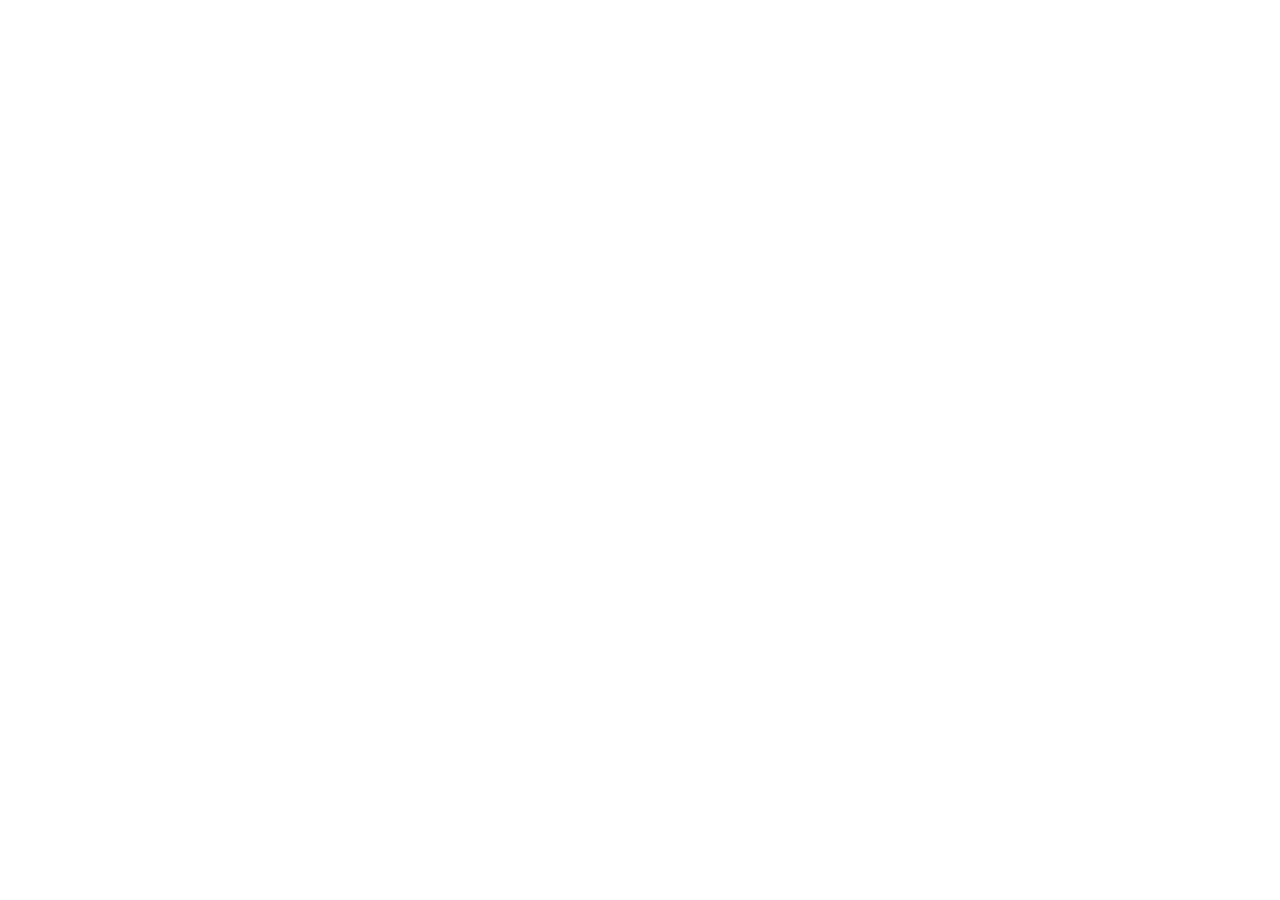
==== admin/index.html @ c017a7e3 "Improve catalog: photo lightbox, image quality, error handling, caching, SEO" ====
<!DOCTYPE html>
<html>
<head>
  <meta charset="utf-8" />
  <meta name="viewport" content="width=device-width, initial-scale=1.0" />
  <title>Trendyhub — Manage Collection</title>
</head>
<body>
  <script src="https://identity.netlify.com/v1/netlify-identity-widget.js"></script>
  <script>
    if (window.netlifyIdentity) {
      window.netlifyIdentity.on("init", user => {
        if (!user) {
          window.netlifyIdentity.on("login", () => { document.location.href = "/admin/"; });
        }
      });
    }
  </script>
  <script src="https://unpkg.com/decap-cms@^3.0.0/dist/decap-cms.js"></script>
</body>
</html>
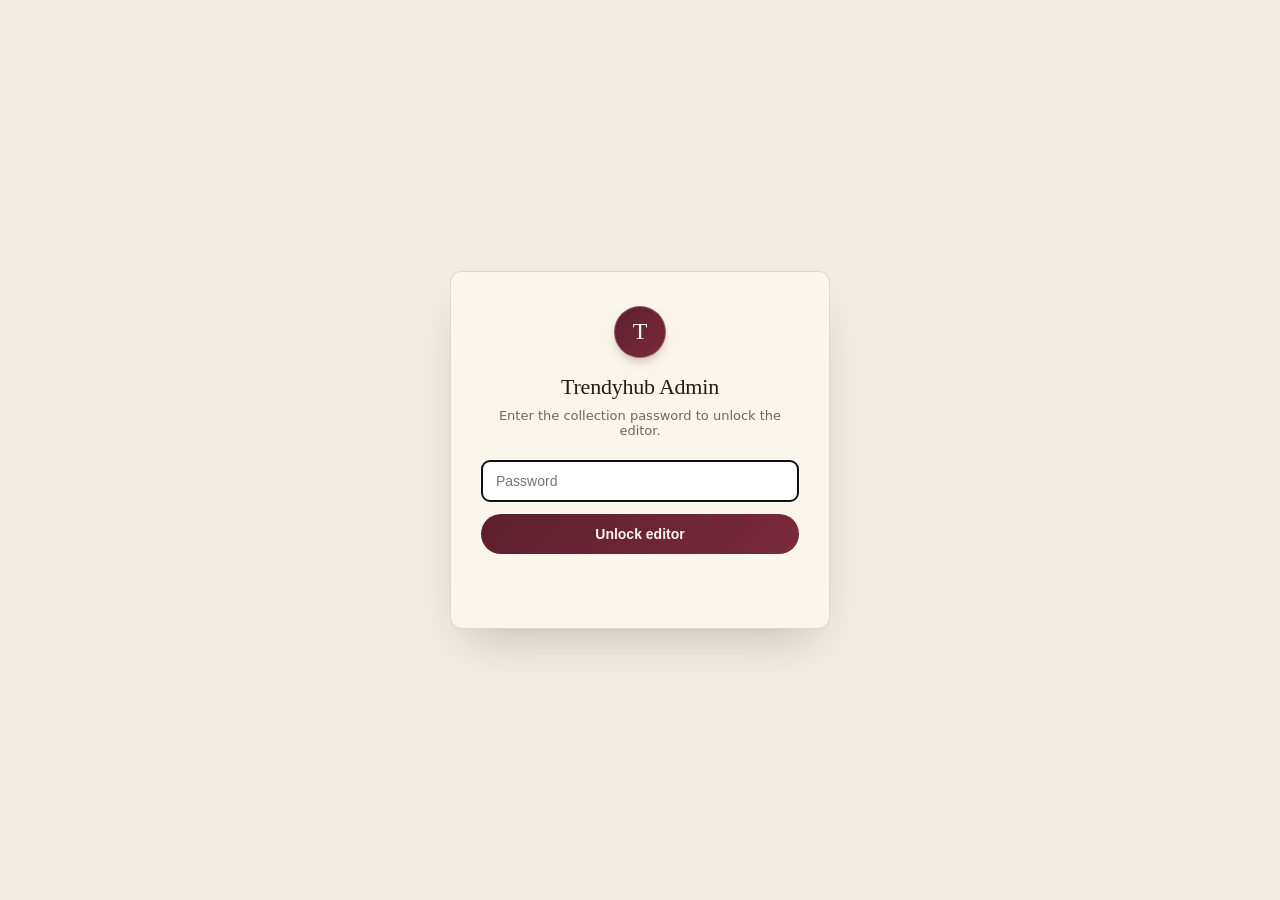
==== commit c602e256: "Add password-protected admin editor" ====
--- a/admin/index.html
+++ b/admin/index.html
@@ -1,21 +1,73 @@
 <!DOCTYPE html>
-<html>
+<html lang="en">
 <head>
-  <meta charset="utf-8" />
-  <meta name="viewport" content="width=device-width, initial-scale=1.0" />
-  <title>Trendyhub — Manage Collection</title>
+<meta charset="utf-8" />
+<meta name="viewport" content="width=device-width, initial-scale=1.0" />
+<title>Trendyhub — Manage Collection</title>
+<style>
+  *{box-sizing:border-box;}
+  body{margin:0; min-height:100vh; display:flex; align-items:center; justify-content:center;
+       font-family:'Work Sans',system-ui,sans-serif; background:#F2EDE3; color:#241C17;}
+  .gate{width:min(380px,92vw); background:#FBF6EC; border:1px solid rgba(36,28,23,.14);
+        border-radius:12px; padding:34px 30px; box-shadow:0 22px 44px -18px rgba(36,28,23,.25); text-align:center;}
+  .gate .mark{width:52px;height:52px;margin:0 auto 16px;border-radius:50%;display:flex;align-items:center;justify-content:center;
+       background:linear-gradient(135deg,#5C1F2E,#7A2A3C);color:#FBF6EC;font-family:Georgia,serif;font-size:24px;
+       box-shadow:0 0 0 1px rgba(255,255,255,.25) inset,0 6px 14px -6px rgba(92,31,46,.45);}
+  .gate h1{margin:0;font-family:Georgia,serif;font-size:22px;font-weight:500;letter-spacing:-.01em;}
+  .gate .sub{font-size:13px;color:#71675C;margin:8px 0 22px;}
+  .gate input{width:100%;padding:12px 14px;border:1px solid rgba(36,28,23,.3);border-radius:8px;font-size:14px;margin-bottom:12px;}
+  .gate button{width:100%;padding:12px;border:none;border-radius:999px;background:linear-gradient(135deg,#5C1F2E,#7A2A3C);color:#FBF6EC;font-size:14px;font-weight:600;cursor:pointer;}
+  .gate .msg{font-size:12.5px;color:#A2493B;min-height:16px;margin-top:12px;}
+</style>
 </head>
 <body>
-  <script src="https://identity.netlify.com/v1/netlify-identity-widget.js"></script>
+  <div class="gate" id="gate">
+    <div class="mark">T</div>
+    <h1>Trendyhub Admin</h1>
+    <p class="sub">Enter the collection password to unlock the editor.</p>
+    <form id="gate-form">
+      <input type="password" id="gate-pass" placeholder="Password" autocomplete="off" autofocus />
+      <button type="submit">Unlock editor</button>
+    </form>
+    <p class="msg" id="gate-msg"></p>
+  </div>
   <script>
-    if (window.netlifyIdentity) {
-      window.netlifyIdentity.on("init", user => {
-        if (!user) {
-          window.netlifyIdentity.on("login", () => { document.location.href = "/admin/"; });
-        }
+    /* Collection password is stored as a SHA-256 hash (TRENDYHUB123). */
+    var PASS_HASH = "d995f37272185eae23a4b7614ba5a0083709ae066d192db7df3a13f5b176096e";
+    var SESSION_KEY = "trendyhub_admin_unlocked";
+
+    function loadCms() {
+      var s = document.createElement("script");
+      s.src = "https://unpkg.com/decap-cms@^3.0.0/dist/decap-cms.js";
+      s.onerror = function () { showMsg("Couldn't load the editor. Check your connection."); };
+      document.body.appendChild(s);
+    }
+    function startEditor() {
+      sessionStorage.setItem(SESSION_KEY, "1");
+      document.getElementById("gate").innerHTML = "<p style='padding:22px;color:#71675C'>Unlocked — loading editor…</p>";
+      loadCms();
+    }
+    function showMsg(m) { document.getElementById("gate-msg").textContent = m; }
+
+    async function sha256(str) {
+      var data = new TextEncoder().encode(str);
+      var buf = await crypto.subtle.digest("SHA-256", data);
+      return Array.prototype.map.call(new Uint8Array(buf), function (b) {
+        return ("0" + b.toString(16)).slice(-2);
+      }).join("");
+    }
+
+    (function () {
+      if (sessionStorage.getItem(SESSION_KEY) === "1") { startEditor(); return; }
+      document.getElementById("gate-form").addEventListener("submit", function (e) {
+        e.preventDefault();
+        var v = document.getElementById("gate-pass").value;
+        sha256(v).then(function (h) {
+          if (h === PASS_HASH) startEditor();
+          else { showMsg("Incorrect password."); document.getElementById("gate-pass").value = ""; document.getElementById("gate-pass").focus(); }
+        }).catch(function () { showMsg("This browser doesn't support secure login."); });
       });
-    }
+    })();
   </script>
-  <script src="https://unpkg.com/decap-cms@^3.0.0/dist/decap-cms.js"></script>
 </body>
 </html>
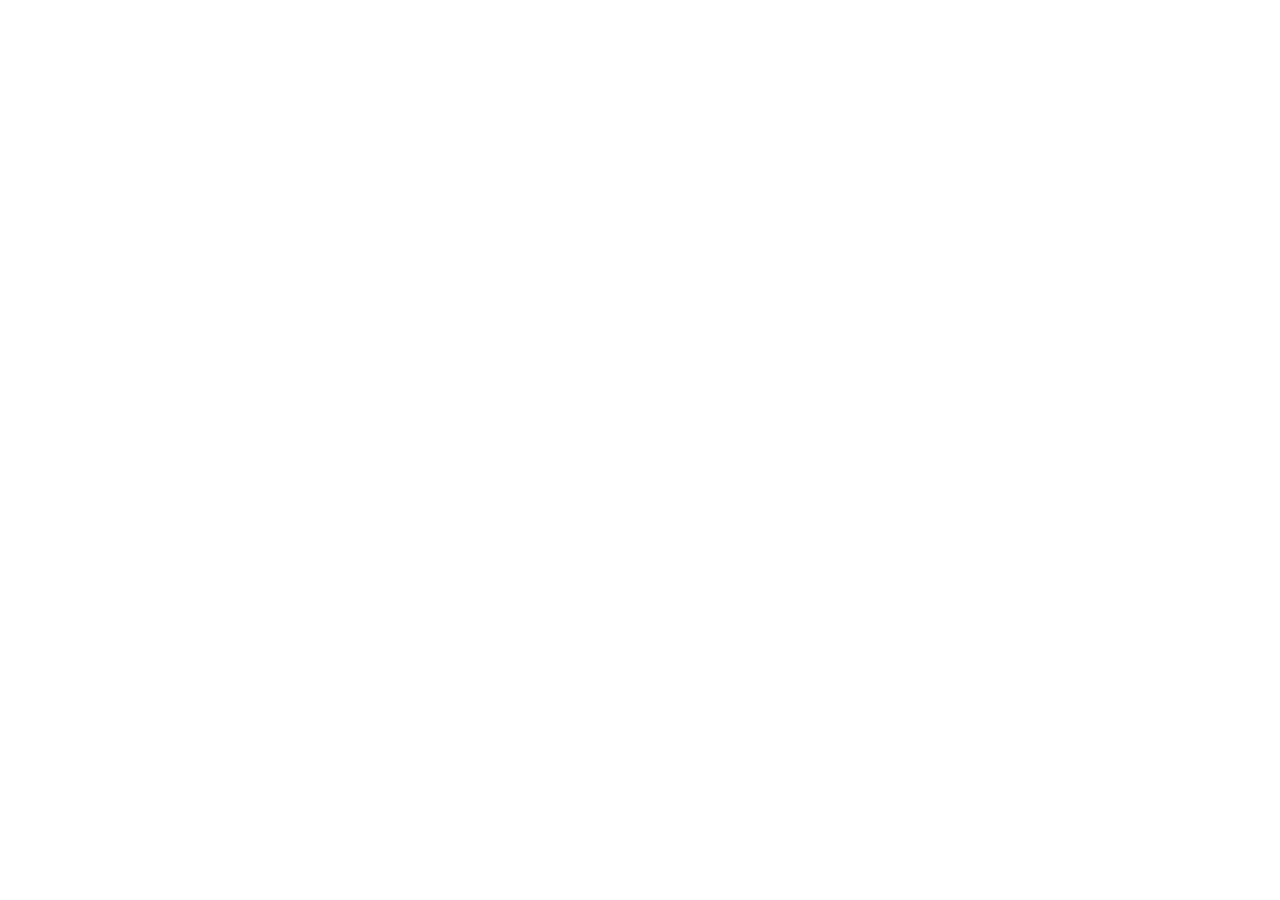
==== commit cd23bef3: "Fix admin login root cause: remove conflicting custom gate so Decap uses its single Netlify identity" ====
--- a/admin/index.html
+++ b/admin/index.html
@@ -1,73 +1,28 @@
 <!DOCTYPE html>
 <html lang="en">
 <head>
-<meta charset="utf-8" />
-<meta name="viewport" content="width=device-width, initial-scale=1.0" />
-<title>Trendyhub — Manage Collection</title>
-<style>
-  *{box-sizing:border-box;}
-  body{margin:0; min-height:100vh; display:flex; align-items:center; justify-content:center;
-       font-family:'Work Sans',system-ui,sans-serif; background:#F2EDE3; color:#241C17;}
-  .gate{width:min(380px,92vw); background:#FBF6EC; border:1px solid rgba(36,28,23,.14);
-        border-radius:12px; padding:34px 30px; box-shadow:0 22px 44px -18px rgba(36,28,23,.25); text-align:center;}
-  .gate .mark{width:52px;height:52px;margin:0 auto 16px;border-radius:50%;display:flex;align-items:center;justify-content:center;
-       background:linear-gradient(135deg,#5C1F2E,#7A2A3C);color:#FBF6EC;font-family:Georgia,serif;font-size:24px;
-       box-shadow:0 0 0 1px rgba(255,255,255,.25) inset,0 6px 14px -6px rgba(92,31,46,.45);}
-  .gate h1{margin:0;font-family:Georgia,serif;font-size:22px;font-weight:500;letter-spacing:-.01em;}
-  .gate .sub{font-size:13px;color:#71675C;margin:8px 0 22px;}
-  .gate input{width:100%;padding:12px 14px;border:1px solid rgba(36,28,23,.3);border-radius:8px;font-size:14px;margin-bottom:12px;}
-  .gate button{width:100%;padding:12px;border:none;border-radius:999px;background:linear-gradient(135deg,#5C1F2E,#7A2A3C);color:#FBF6EC;font-size:14px;font-weight:600;cursor:pointer;}
-  .gate .msg{font-size:12.5px;color:#A2493B;min-height:16px;margin-top:12px;}
-</style>
+  <meta charset="utf-8" />
+  <meta name="viewport" content="width=device-width, initial-scale=1.0" />
+  <title>Trendyhub — Manage Collection</title>
 </head>
 <body>
-  <div class="gate" id="gate">
-    <div class="mark">T</div>
-    <h1>Trendyhub Admin</h1>
-    <p class="sub">Enter the collection password to unlock the editor.</p>
-    <form id="gate-form">
-      <input type="password" id="gate-pass" placeholder="Password" autocomplete="off" autofocus />
-      <button type="submit">Unlock editor</button>
-    </form>
-    <p class="msg" id="gate-msg"></p>
-  </div>
+  <!-- Decap CMS admin. Logging in is handled by Decap's own backend
+       (git-gateway on Netlify, or a GitHub/GitLab backend), so there is no
+       custom login form here and nothing to POST by hand.
+       IMPORTANT: login only works AFTER the site is deployed on Netlify with
+       Identity + Git Gateway enabled. On a plain localhost static server,
+       Decap's auth POSTs return "Unsupported method ('POST')" and login
+       cannot complete — that is expected, not a code bug. -->
+  <script src="https://identity.netlify.com/v1/netlify-identity-widget.js"></script>
   <script>
-    /* Collection password is stored as a SHA-256 hash (TRENDYHUB123). */
-    var PASS_HASH = "d995f37272185eae23a4b7614ba5a0083709ae066d192db7df3a13f5b176096e";
-    var SESSION_KEY = "trendyhub_admin_unlocked";
-
-    function loadCms() {
-      var s = document.createElement("script");
-      s.src = "https://unpkg.com/decap-cms@^3.0.0/dist/decap-cms.js";
-      s.onerror = function () { showMsg("Couldn't load the editor. Check your connection."); };
-      document.body.appendChild(s);
+    if (window.netlifyIdentity) {
+      window.netlifyIdentity.on("init", function (user) {
+        if (!user) {
+          window.netlifyIdentity.on("login", function () { document.location.href = "/admin/"; });
+        }
+      });
     }
-    function startEditor() {
-      sessionStorage.setItem(SESSION_KEY, "1");
-      document.getElementById("gate").innerHTML = "<p style='padding:22px;color:#71675C'>Unlocked — loading editor…</p>";
-      loadCms();
-    }
-    function showMsg(m) { document.getElementById("gate-msg").textContent = m; }
-
-    async function sha256(str) {
-      var data = new TextEncoder().encode(str);
-      var buf = await crypto.subtle.digest("SHA-256", data);
-      return Array.prototype.map.call(new Uint8Array(buf), function (b) {
-        return ("0" + b.toString(16)).slice(-2);
-      }).join("");
-    }
-
-    (function () {
-      if (sessionStorage.getItem(SESSION_KEY) === "1") { startEditor(); return; }
-      document.getElementById("gate-form").addEventListener("submit", function (e) {
-        e.preventDefault();
-        var v = document.getElementById("gate-pass").value;
-        sha256(v).then(function (h) {
-          if (h === PASS_HASH) startEditor();
-          else { showMsg("Incorrect password."); document.getElementById("gate-pass").value = ""; document.getElementById("gate-pass").focus(); }
-        }).catch(function () { showMsg("This browser doesn't support secure login."); });
-      });
-    })();
   </script>
+  <script src="https://unpkg.com/decap-cms@^3.0.0/dist/decap-cms.js"></script>
 </body>
 </html>
